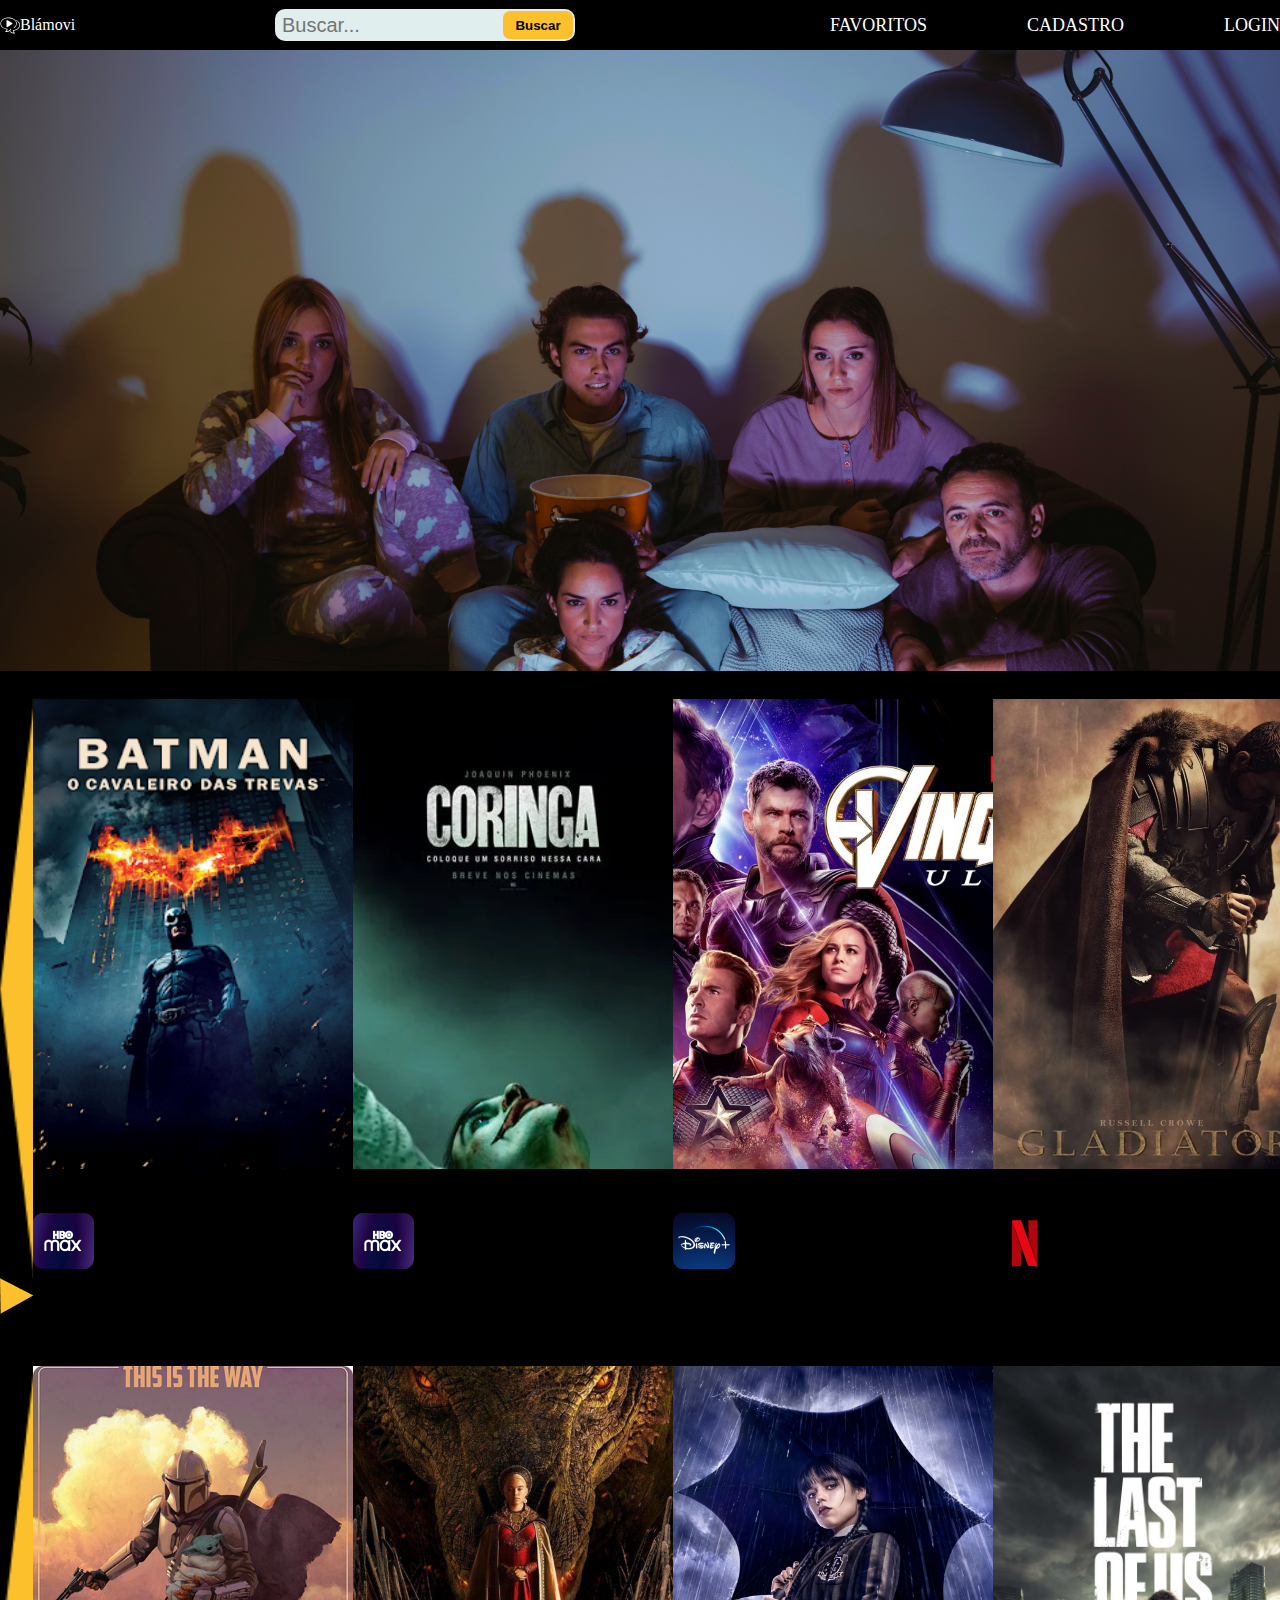
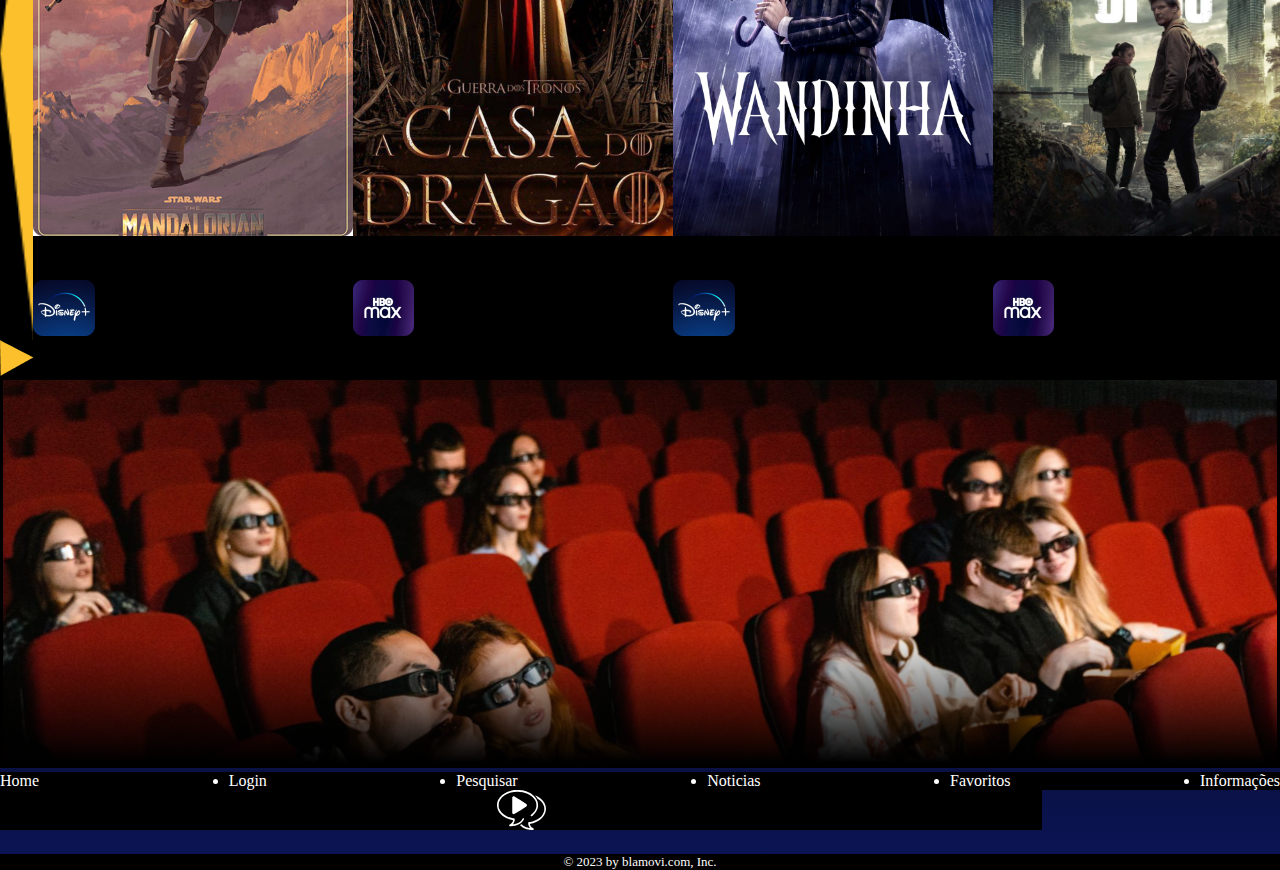
==== Favoritos/index.html @ e5805fcb "alteracoes dos cards" ====
<!DOCTYPE html>
<html lang="pt-BR">

<head>
    <meta charset="UTF-8">
    <meta http-equiv="X-UA-Compatible" content="IE=edge">
    <meta name="viewport" content="width=device-width, initial-scale=1.0">

    <link rel="import" href="../img/fonts-txt/Helvetica-Fonts/helvetica-compressed-5871d14b6903a.otf">
    <link rel="import" href="../img/fonts-txt/TT-Norms-Fonts/TTNorms-Regular.otf">

    <link rel="stylesheet" href="style.css">
    <title>Favoritos</title>
</head>

<body>
    <header>
        <div class="posicionamento_header posicionamento">
            <div class="logo">
                <img src="../img/logo/logo-branco.svg" alt="logo">
                <span>Blámovi</span>
            </div>

            <div id="divBusca">
                <alt="Buscar..." />
                <input type="text" id="txtBusca" placeholder="Buscar..." />
                <button id="btnBusca">Buscar</button>
            </div>
            <nav>
                <a href="">Favoritos</a>
                <a href="">Cadastro</a>
                <a href="">Login</a>
            </nav>
        </div>
    </header>
    <img class="banner-principal" src="../img/banner/banner-(amigos-assistindo).jpg" alt="">

    <main>
        <section class="filmes-favoritos">
            <h2>❤ Filmes Favoritos</h2>
            <div class="card-linha">
                <img src="../img/elementos/Polygon 11.png" alt="">
                <div class="card">
                    <img src="../img/filmes-f/batman-(cav-das-tre).webp" alt="">
                    <h3>Batman: O Cavaleiro das Trevas</h3>
                    <div>
                        <p>disponivel</p>
                        <img src="../img/streams/HBO-MAX.png" alt="">
                    </div>
                </div>

                <div class="card">
                    <img src="../img/filmes-f/joker.webp" alt="">
                    <h3>Joker</h3>
                    <div>
                        <p>disponivel</p>
                        <img src="../img/streams/HBO-MAX.png" alt="">
                    </div>
                </div>

                <div class="card">
                    <img src="../img/filmes-f/vingadores-(end-game).jpg" alt="">
                    <h3>Vingadores: Ultimato</h3>
                    <div>
                        <p>disponivel</p>
                        <img src="../img/streams/DISNEY.png" alt="">
                    </div>
                </div>

                <div class="card">
                    <img src="../img/filmes-f/gladiador.jpg" alt="">
                    <h3>Gladiador</h3>
                    <div>
                        <p>disponivel</p>
                        <img src="../img/streams/NETFLIX.png" alt="">
                    </div>
                </div>
            </div>
            <img src="../img/elementos/Polygon 15.png" alt="">
        </section>

        <h2>❤ Séries Favoritas</h2>

        <section class="series-favoritos">
            <h2>❤ Series Favoritos</h2>
            <div class="card-linha">
                <img src="../img/elementos/Polygon 11.png" alt="">
                <div class="card">
                    <img src="../img/series-f/mandalorian.jpg" alt="">
                    <h3>mandalorian</h3>
                    <div>
                        <p>disponivel</p>
                        <img src="../img/streams/DISNEY.png" alt="">
                    </div>
                </div>

                <div class="card">
                    <img src="../img/series-f/A-casa-dos-dragões.jpg" alt="">
                    <h3>A Casa dos Dragões</h3>
                    <div>
                        <p>disponivel</p>
                        <img src="../img/streams/HBO-MAX.png" alt="">
                    </div>
                </div>

                <div class="card">
                    <img src="../img/series-f/Wandinha.webp" alt="">
                    <h3>Wandinha</h3>
                    <div>
                        <p>disponivel</p>
                        <img src="../img/streams/DISNEY.png" alt="">
                    </div>
                </div>

                <div class="card">
                    <img src="../img/series-f/The-last-of-us.jpg" alt="">
                    <h3>the last of us</h3>
                    <div>
                        <p>disponivel</p>
                        <img src="../img/streams/HBO-MAX.png" alt="">
                    </div>
                </div>
            </div>
            <img src="../img/elementos/Polygon 15.png" alt="">
        </section>

    </main>
    <footer>
        <img class="img-footer" src="../img/footer/cinema_foto_pexels 1 (2).svg" alt="">
        <ul>
            <li>Home</li>
            <li>Login</li>
            <li>Pesquisar</li>
            <li>Noticias</li>
            <li>Favoritos</li>
            <li>Informações</li>
        </ul>
        <img class="img-copy" src="../img/logo/logo-branco.svg" alt="">
        <p class="copyright">© 2023 by blamovi.com, Inc.</p>
    </footer>
</body>

</html>
---- Favoritos/style.css ----
* {
    background-color: var(--preto);
    margin: 0;
    padding: 0;
    box-sizing: border-box;

}

:root {
    --preto: #000000;
    --vermelho: #84141A;
    --branco: #ffffff;
    --azul: #0C1556;
    --amarelo: #FBC02C;

    --font1: 'helvetica-compressed-5871d14b6903a.otf';
    --font2: 'TTNorms-Regular.otf';
}


/* Cabeçalho */
header {
    background-color: var(--preto);
    height: 50px;
    display: flex;
    align-items: center;
    justify-content: center;
}

.posicionamento {
    width: 1400px;
    margin: 0 auto;
}

.posicionamento_header {
    display: flex;
    justify-content: space-between;
    align-items: center;
}

.posicionamento_header img {
    width: 20px;
    height: 27px;
}

.logo {
    display: flex;
    align-items: center;
    color: var(--branco);
    width: 20px;
    height: 27px;
}

header nav {
    /* background-color: brown; */
    display: flex;
    justify-content: space-between;
    align-items: center;
    width: 450px;
}

header a {
    color: var(--branco);
    text-transform: uppercase;
    text-decoration: none;
    font-family: var(--font1);
    font-size: 18px;
}

/* barra de pesquisa */

#divBusca {
    background-color: #E0EEEE;
    border: solid 2px #fdf9f900;
    border-radius: 10px;
    width: 300px;
    height: 32px;

}

#txtBusca {
    float: left;
    background-color: transparent;
    padding-left: 5px;
    font-size: 20px;
    border: none;
    height: 28px;
    width: 191px;
}

#btnBusca {
    border: none;
    float: right;
    height: 28px;
    border-radius: 7px;
    width: 70px;
    font-weight: bold;
    background: #FBC02C;
    ;
}

#divBusca img {
    float: left;
}

/* Banner principal */
.banner-principal {
    width: 100%;
}

h1 {
    color: var(--amarelo);
    font-size: 50px;
    text-align: center;
}

/* seção filmes e series  */
.card-linha{
    display: flex;
}
.card>img{
    height: 470px;
    width: 320px;
    object-fit: cover;
}






/* .banner_s,
.banner_f{
    width: 1800px;
    height: 930px;
} */

h2 {
    font-size: 20px;
    font-family: var(--font2);
}


/* footer */

.img-footer {
    width: 100%;
}

ul {
    color: var(--branco);
    display: flex;
    justify-content: space-between;
    text-align: center;
}

footer {
    background: linear-gradient(180deg, rgba(0, 0, 0, 0) 0%, #0C1556 100%);
}

.img-copy {
    padding: 0 31em;
}

.copyright {
    text-align: center;
    color: #FFFFFF;
    font-size: 13px;
    margin: 20px 0 0;
}
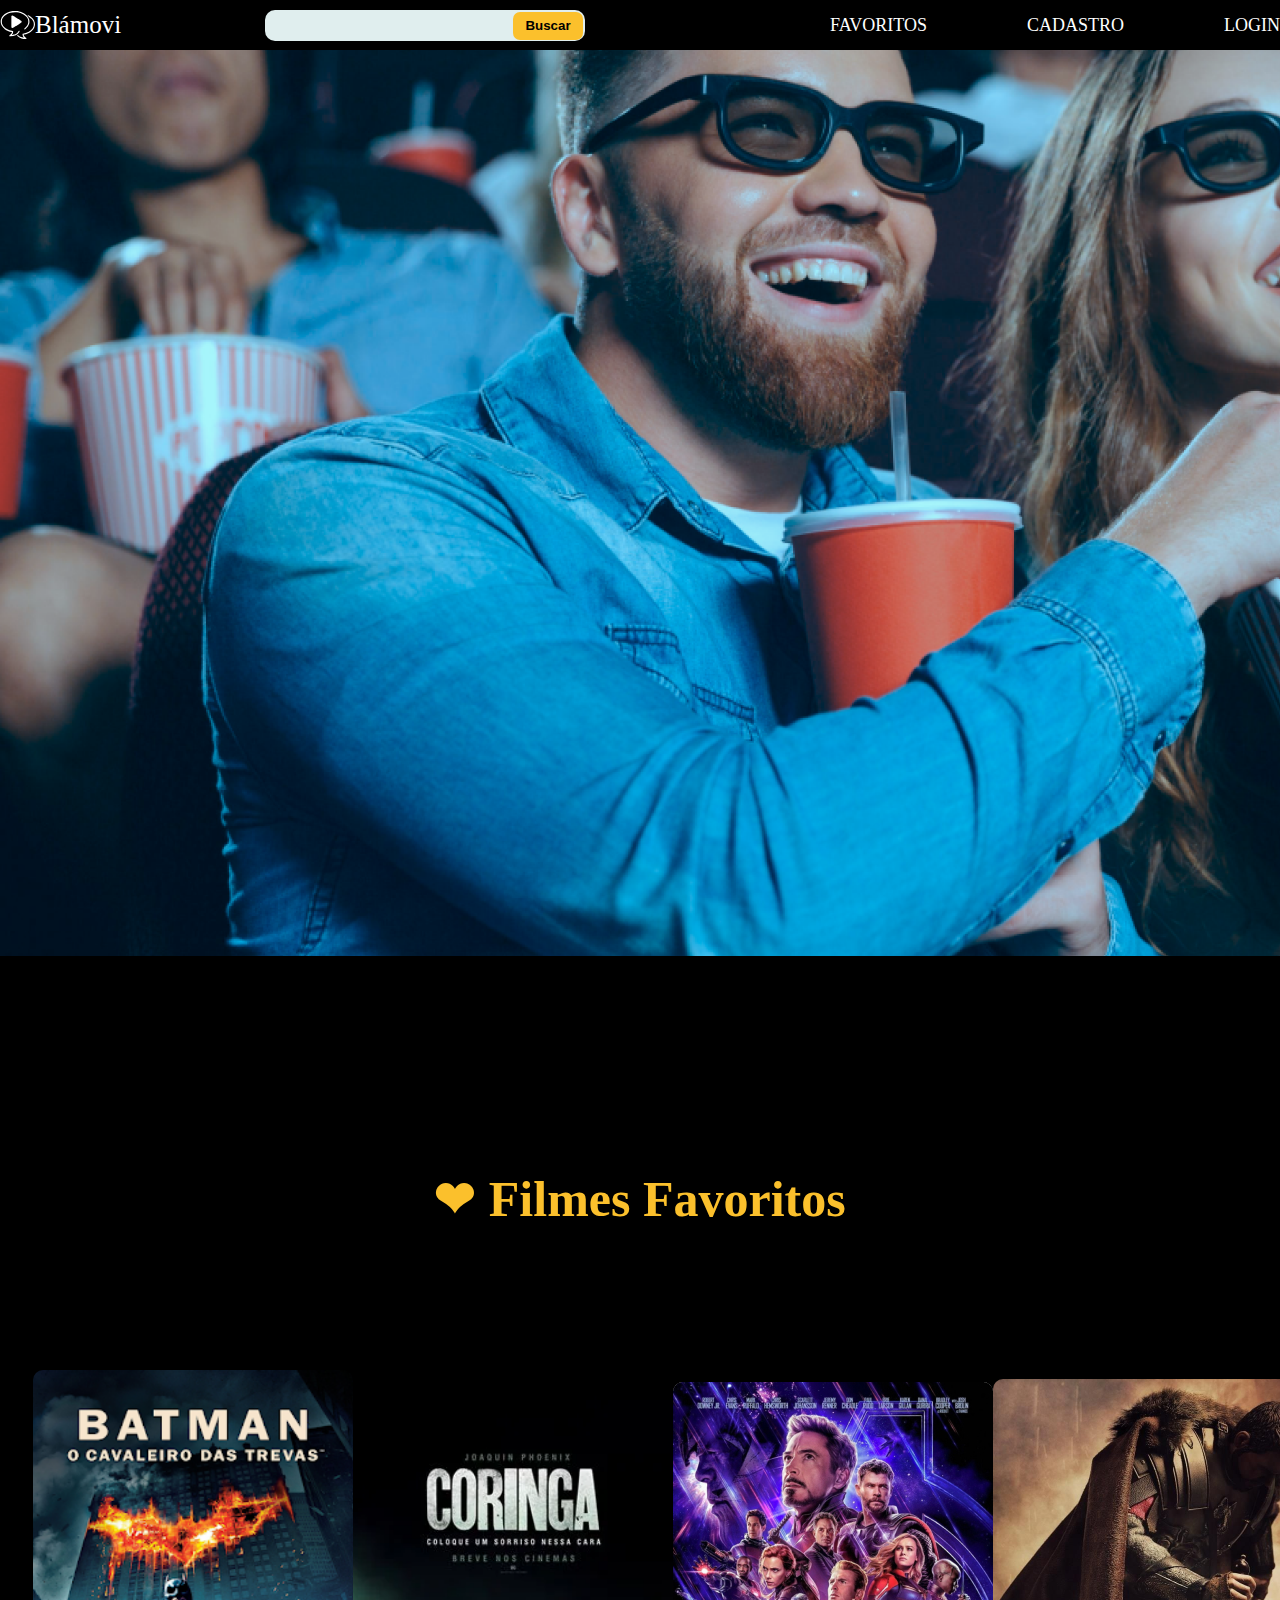
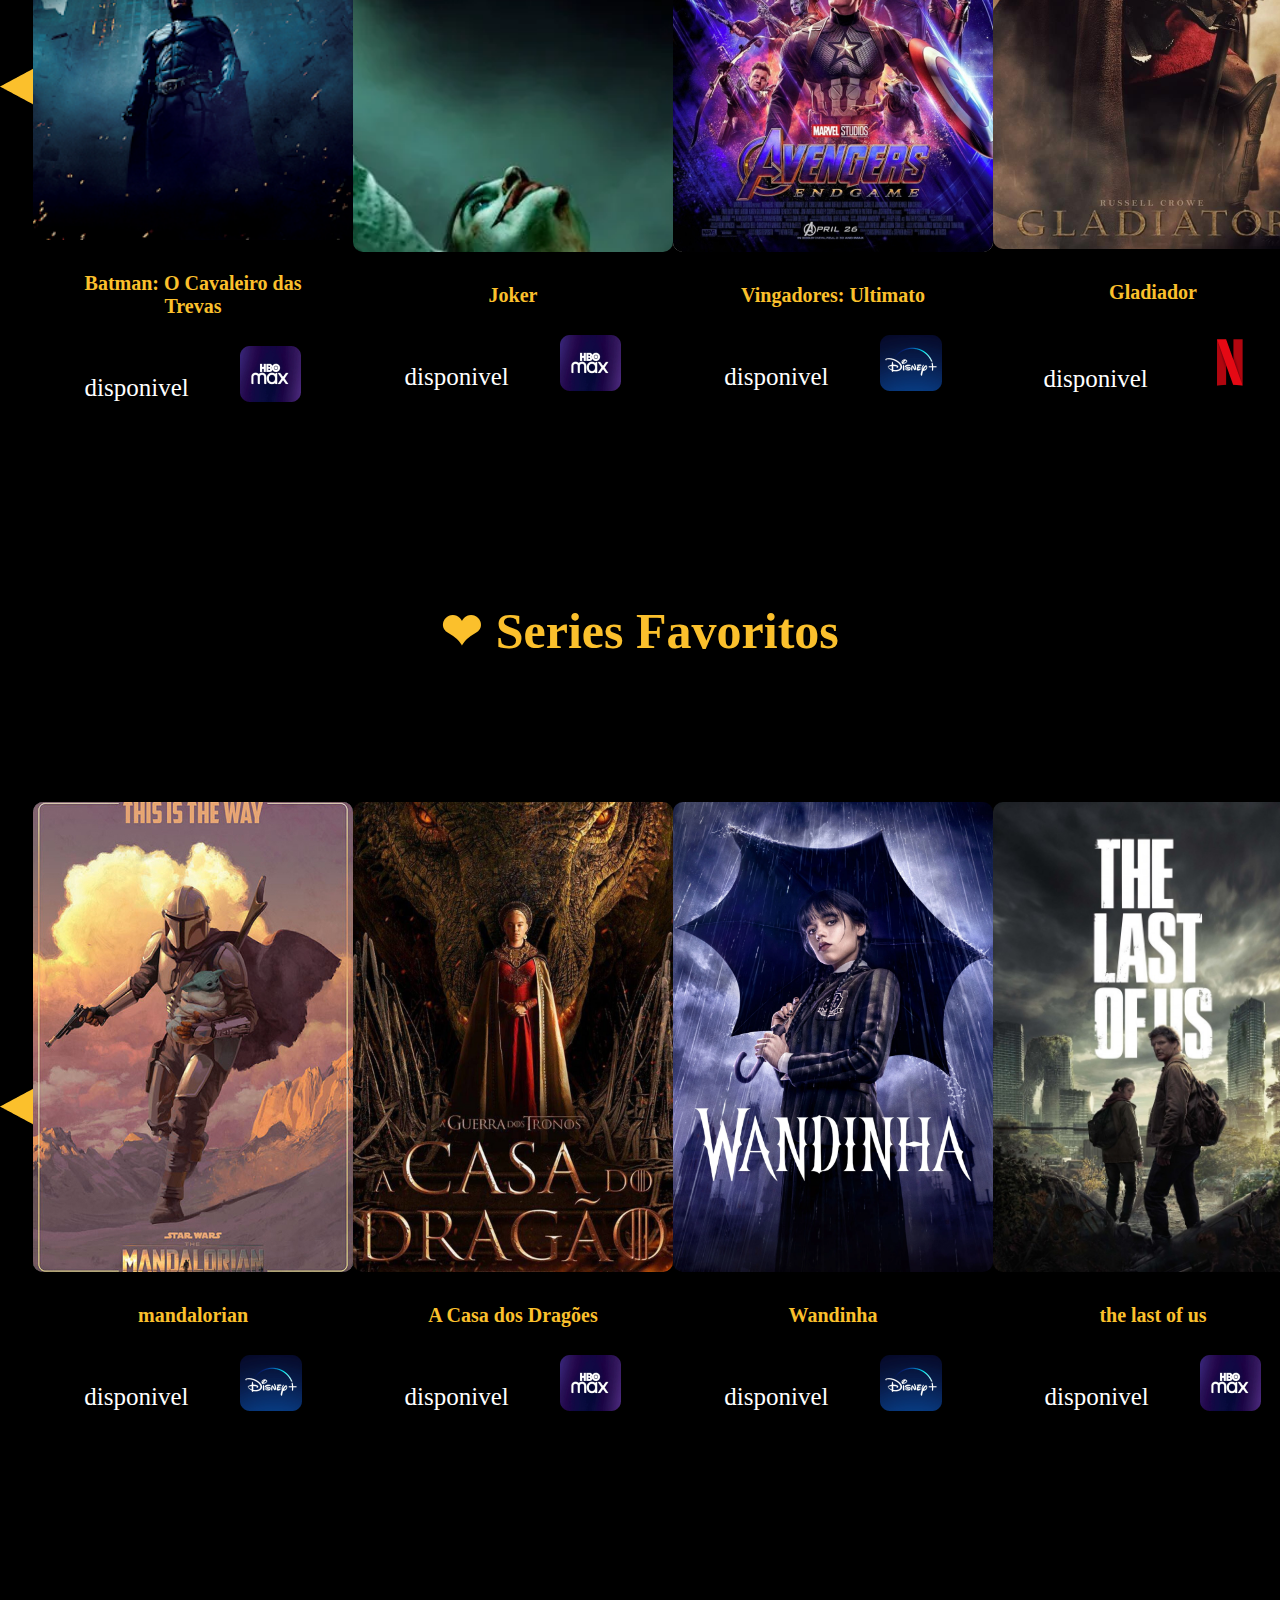
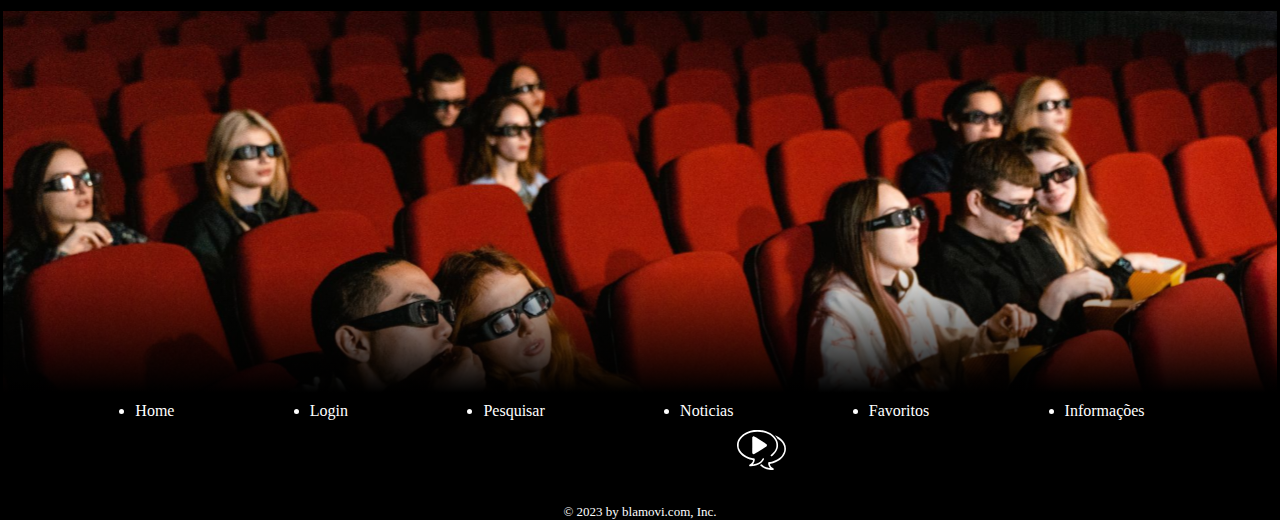
==== commit 2e79088f: "ajuste do site" ====
--- a/Favoritos/index.html
+++ b/Favoritos/index.html
@@ -23,7 +23,7 @@
 
             <div id="divBusca">
                 <alt="Buscar..." />
-                <input type="text" id="txtBusca" placeholder="Buscar..." />
+                <input type="text" id="txtBusca" placeholder="" />
                 <button id="btnBusca">Buscar</button>
             </div>
             <nav>
@@ -33,9 +33,15 @@
             </nav>
         </div>
     </header>
-    <img class="banner-principal" src="../img/banner/banner-(amigos-assistindo).jpg" alt="">
+    
+    <main>
+        <section class="banner_principal">
+            <div>
+                <img class="banner" src="../img/banner/banner2 1.png" alt="">
+                <img src="../img/logo/logo-preto.svg" alt="">
+            </div>
+        </section>
 
-    <main>
         <section class="filmes-favoritos">
             <h2>❤ Filmes Favoritos</h2>
             <div class="card-linha">
@@ -44,7 +50,7 @@
                     <img src="../img/filmes-f/batman-(cav-das-tre).webp" alt="">
                     <h3>Batman: O Cavaleiro das Trevas</h3>
                     <div>
-                        <p>disponivel</p>
+                        <span>disponivel</span>
                         <img src="../img/streams/HBO-MAX.png" alt="">
                     </div>
                 </div>
@@ -53,16 +59,16 @@
                     <img src="../img/filmes-f/joker.webp" alt="">
                     <h3>Joker</h3>
                     <div>
-                        <p>disponivel</p>
+                        <span>disponivel</span>
                         <img src="../img/streams/HBO-MAX.png" alt="">
                     </div>
                 </div>
 
                 <div class="card">
-                    <img src="../img/filmes-f/vingadores-(end-game).jpg" alt="">
+                    <img src="../img/filmes-f/image 111.jpg" alt="">
                     <h3>Vingadores: Ultimato</h3>
                     <div>
-                        <p>disponivel</p>
+                        <span>disponivel</span>
                         <img src="../img/streams/DISNEY.png" alt="">
                     </div>
                 </div>
@@ -71,15 +77,14 @@
                     <img src="../img/filmes-f/gladiador.jpg" alt="">
                     <h3>Gladiador</h3>
                     <div>
-                        <p>disponivel</p>
+                        <span>disponivel</span>
                         <img src="../img/streams/NETFLIX.png" alt="">
                     </div>
                 </div>
+                <img src="../img/elementos/Polygon 15.png" alt="">
             </div>
-            <img src="../img/elementos/Polygon 15.png" alt="">
         </section>
 
-        <h2>❤ Séries Favoritas</h2>
 
         <section class="series-favoritos">
             <h2>❤ Series Favoritos</h2>
@@ -89,7 +94,7 @@
                     <img src="../img/series-f/mandalorian.jpg" alt="">
                     <h3>mandalorian</h3>
                     <div>
-                        <p>disponivel</p>
+                        <span>disponivel</span>
                         <img src="../img/streams/DISNEY.png" alt="">
                     </div>
                 </div>
@@ -98,7 +103,7 @@
                     <img src="../img/series-f/A-casa-dos-dragões.jpg" alt="">
                     <h3>A Casa dos Dragões</h3>
                     <div>
-                        <p>disponivel</p>
+                        <span>disponivel</span>
                         <img src="../img/streams/HBO-MAX.png" alt="">
                     </div>
                 </div>
@@ -107,7 +112,7 @@
                     <img src="../img/series-f/Wandinha.webp" alt="">
                     <h3>Wandinha</h3>
                     <div>
-                        <p>disponivel</p>
+                        <span>disponivel</span>
                         <img src="../img/streams/DISNEY.png" alt="">
                     </div>
                 </div>
@@ -116,12 +121,12 @@
                     <img src="../img/series-f/The-last-of-us.jpg" alt="">
                     <h3>the last of us</h3>
                     <div>
-                        <p>disponivel</p>
+                        <span>disponivel</span>
                         <img src="../img/streams/HBO-MAX.png" alt="">
                     </div>
                 </div>
+                <img src="../img/elementos/Polygon 15.png" alt="">
             </div>
-            <img src="../img/elementos/Polygon 15.png" alt="">
         </section>
 
     </main>
@@ -135,8 +140,10 @@
             <li>Favoritos</li>
             <li>Informações</li>
         </ul>
-        <img class="img-copy" src="../img/logo/logo-branco.svg" alt="">
-        <p class="copyright">© 2023 by blamovi.com, Inc.</p>
+        <div>
+            <img class="img-copy" src="../img/logo/logo-branco.svg" alt="">
+            <p class="copyright">© 2023 by blamovi.com, Inc.</p>
+        </div>
     </footer>
 </body>
 
--- a/Favoritos/style.css
+++ b/Favoritos/style.css
@@ -39,8 +39,12 @@
 }
 
 .posicionamento_header img {
-    width: 20px;
-    height: 27px;
+    width: 35px;
+    height: 28px;
+}
+
+.posicionamento_header>span {
+    padding-left: 10px;
 }
 
 .logo {
@@ -73,8 +77,8 @@
     background-color: #E0EEEE;
     border: solid 2px #fdf9f900;
     border-radius: 10px;
-    width: 300px;
-    height: 32px;
+    width: 320px;
+    height: 31px;
 
 }
 
@@ -104,62 +108,87 @@
 }
 
 /* Banner principal */
-.banner-principal {
+.banner_principal {
     width: 100%;
+    height: 920px;
+    display: flex;
+
 }
 
-h1 {
+h2,
+h3 {
+    font-family: var(--font2);
     color: var(--amarelo);
-    font-size: 50px;
     text-align: center;
 }
 
+h2 {
+    margin-top: 200px;
+    font-size: 50px;
+    text-align: center;
+    height: 200px;
+    padding: 0;
+}
+
+h3 {
+    padding: 28px;
+    font-size: 20px;
+}
+
+span {
+
+    color: var(--branco);
+    font-size: 25px;
+    text-align: center;
+}
+
+
 /* seção filmes e series  */
-.card-linha{
+
+.card-linha {
     display: flex;
+    justify-content: space-between;
+    align-items: center;
 }
-.card>img{
+
+.card>img {
     height: 470px;
     width: 320px;
     object-fit: cover;
+    border-radius: 10px;
+}
+
+.card>div {
+    display: flex;
+    justify-content: space-evenly;
+    align-items: flex-end;
 }
 
 
 
+/* footer */
 
 
-
-/* .banner_s,
-.banner_f{
-    width: 1800px;
-    height: 930px;
-} */
-
-h2 {
-    font-size: 20px;
-    font-family: var(--font2);
-}
-
-
-/* footer */
-
 .img-footer {
+    margin-top: 200px;
     width: 100%;
+    background: linear-gradient(180deg, rgba(0, 0, 0, 0) 66.67%, #000000 100%), url(cinema_foto_pexels.jpg);
+    box-shadow: 0px 4px 4px rgba(0, 0, 0, 0.46);
 }
 
 ul {
     color: var(--branco);
     display: flex;
-    justify-content: space-between;
+    justify-content: space-evenly;
     text-align: center;
 }
 
-footer {
-    background: linear-gradient(180deg, rgba(0, 0, 0, 0) 0%, #0C1556 100%);
+footer>div {
+    text-align: end;
 }
 
 .img-copy {
-    padding: 0 31em;
+    padding: 10px 46em;
 }
 
 .copyright {
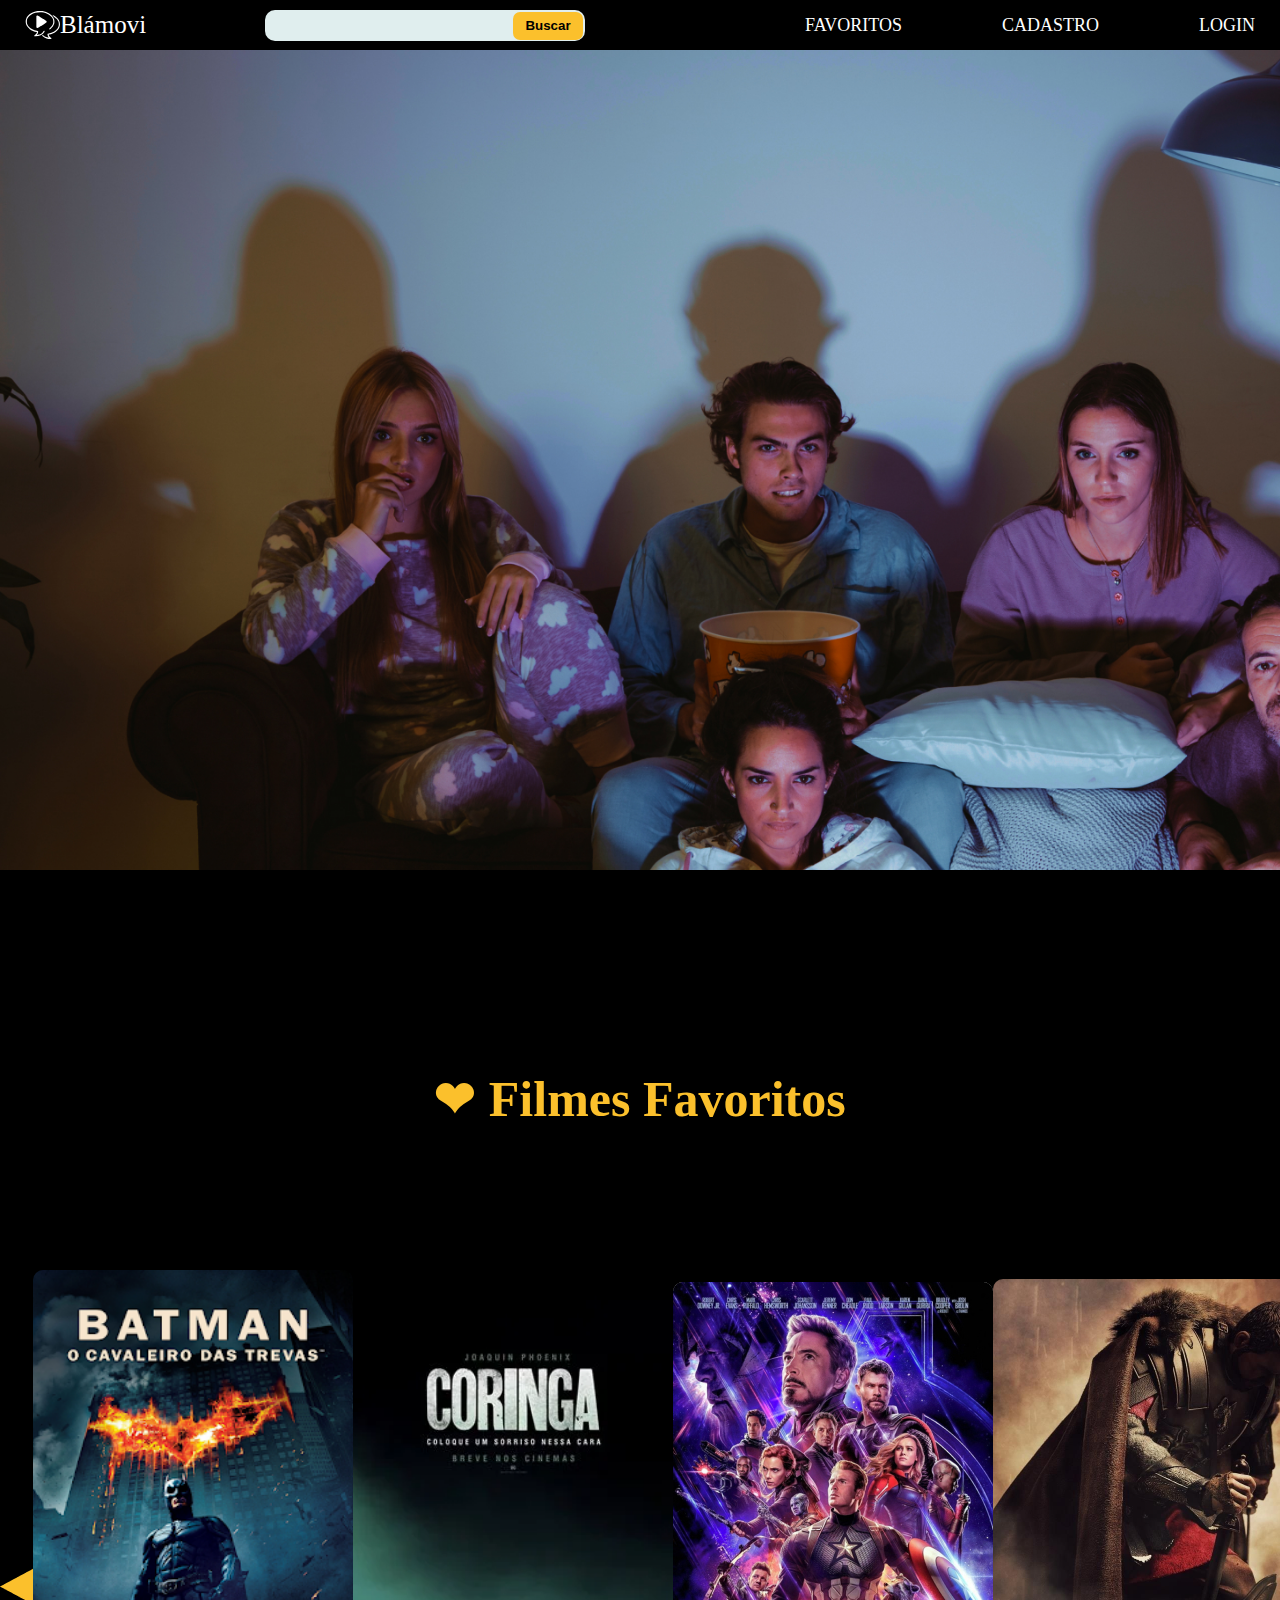
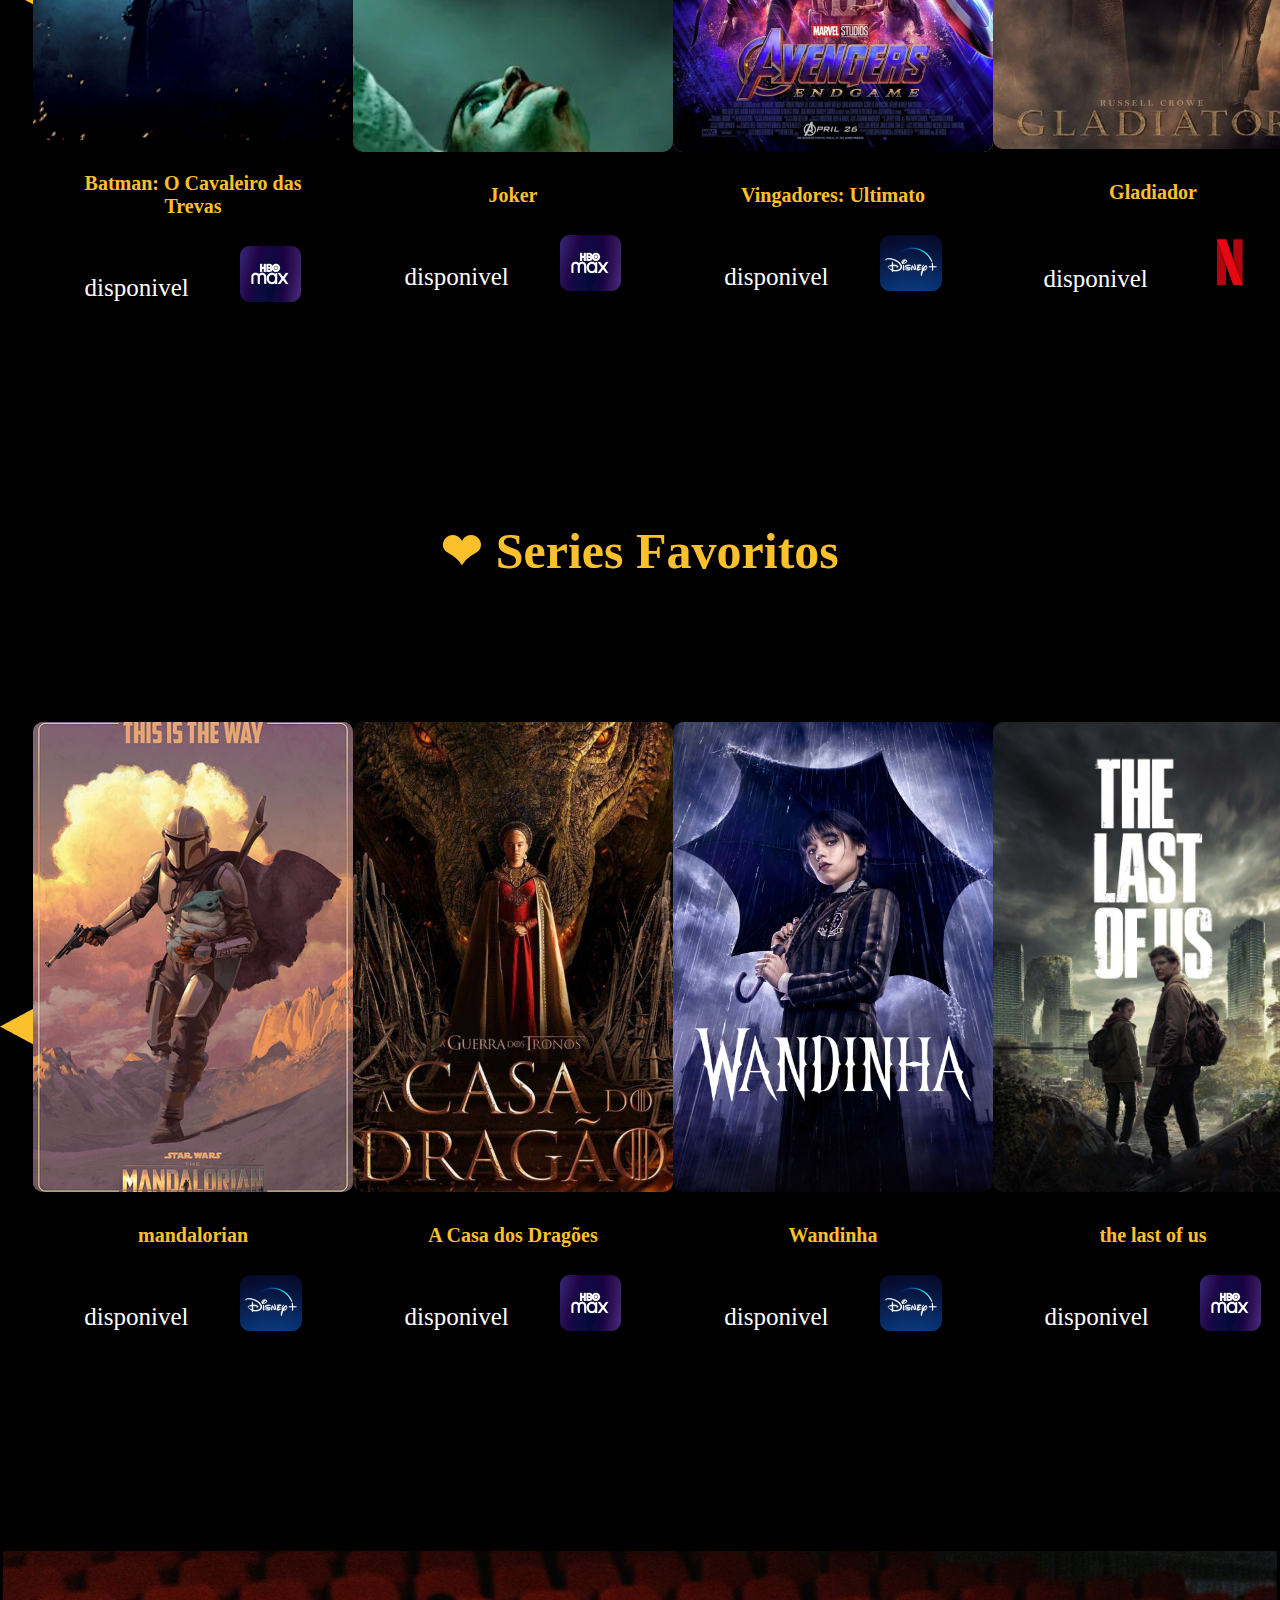
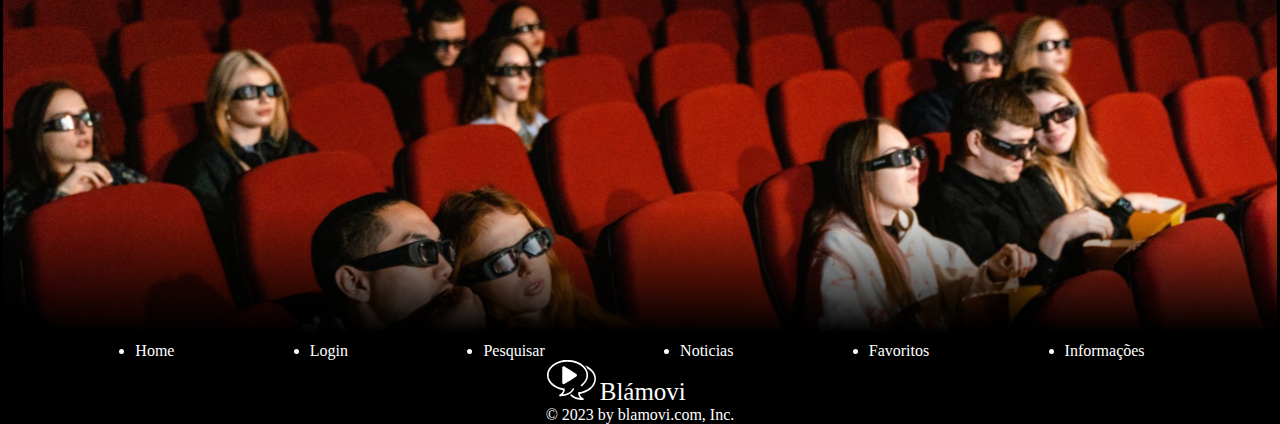
==== commit 34bc94ad: "corrigindo espaçamentos 1" ====
--- a/Favoritos/index.html
+++ b/Favoritos/index.html
@@ -20,7 +20,6 @@
                 <img src="../img/logo/logo-branco.svg" alt="logo">
                 <span>Blámovi</span>
             </div>
-
             <div id="divBusca">
                 <alt="Buscar..." />
                 <input type="text" id="txtBusca" placeholder="" />
@@ -33,13 +32,9 @@
             </nav>
         </div>
     </header>
-    
+
     <main>
-        <section class="banner_principal">
-            <div>
-                <img class="banner" src="../img/banner/banner2 1.png" alt="">
-                <img src="../img/logo/logo-preto.svg" alt="">
-            </div>
+        <section class="banner">
         </section>
 
         <section class="filmes-favoritos">
@@ -141,8 +136,11 @@
             <li>Informações</li>
         </ul>
         <div>
-            <img class="img-copy" src="../img/logo/logo-branco.svg" alt="">
-            <p class="copyright">© 2023 by blamovi.com, Inc.</p>
+            <div>
+                <img class="img-copy" src="../img/logo/logo-branco.svg" alt="">
+                <span>Blámovi</span>
+                <p>© 2023 by blamovi.com, Inc.</p>
+            </div>
         </div>
     </footer>
 </body>
--- a/Favoritos/style.css
+++ b/Favoritos/style.css
@@ -3,6 +3,7 @@
     margin: 0;
     padding: 0;
     box-sizing: border-box;
+    background-size: cover;
 
 }
 
@@ -22,6 +23,7 @@
 header {
     background-color: var(--preto);
     height: 50px;
+    padding: 25px;
     display: flex;
     align-items: center;
     justify-content: center;
@@ -88,8 +90,9 @@
     padding-left: 5px;
     font-size: 20px;
     border: none;
-    height: 28px;
-    width: 191px;
+    height: 27px;
+    width: 243px;
+    border-radius: 8px;
 }
 
 #btnBusca {
@@ -108,11 +111,20 @@
 }
 
 /* Banner principal */
-.banner_principal {
-    width: 100%;
-    height: 920px;
-    display: flex;
-
+.banner {
+    background-image: url("../img/banner/banner-\(amigos-assistindo\).jpg");
+    height: calc(100vh - 80px);
+    background-size: cover;
+    color: var(--branco);
+    font-family: var(--font1);
+    display: flex;
+    justify-content: center;
+    align-items: center;
+}
+
+.banner>div>img {
+    background-size: contain;
+    position: absolute;
 }
 
 h2,
@@ -125,9 +137,7 @@
 h2 {
     margin-top: 200px;
     font-size: 50px;
-    text-align: center;
     height: 200px;
-    padding: 0;
 }
 
 h3 {
@@ -149,6 +159,7 @@
     display: flex;
     justify-content: space-between;
     align-items: center;
+    padding: 0 20px 20px 0;
 }
 
 .card>img {
@@ -172,6 +183,7 @@
 .img-footer {
     margin-top: 200px;
     width: 100%;
+    background-size: cover;
     background: linear-gradient(180deg, rgba(0, 0, 0, 0) 66.67%, #000000 100%), url(cinema_foto_pexels.jpg);
     box-shadow: 0px 4px 4px rgba(0, 0, 0, 0.46);
 }
@@ -184,16 +196,16 @@
 }
 
 footer>div {
-    text-align: end;
-}
-
-.img-copy {
-    padding: 10px 46em;
-}
-
-.copyright {
-    text-align: center;
-    color: #FFFFFF;
-    font-size: 13px;
-    margin: 20px 0 0;
-}+    display: flex;
+    align-items: center;
+    justify-content: space-evenly;
+    color: var(--branco);
+}
+footer>div>span,p{
+    text-align: center;
+}
+
+footer>div>img {
+    width: 20px;
+    height: 27px;
+}
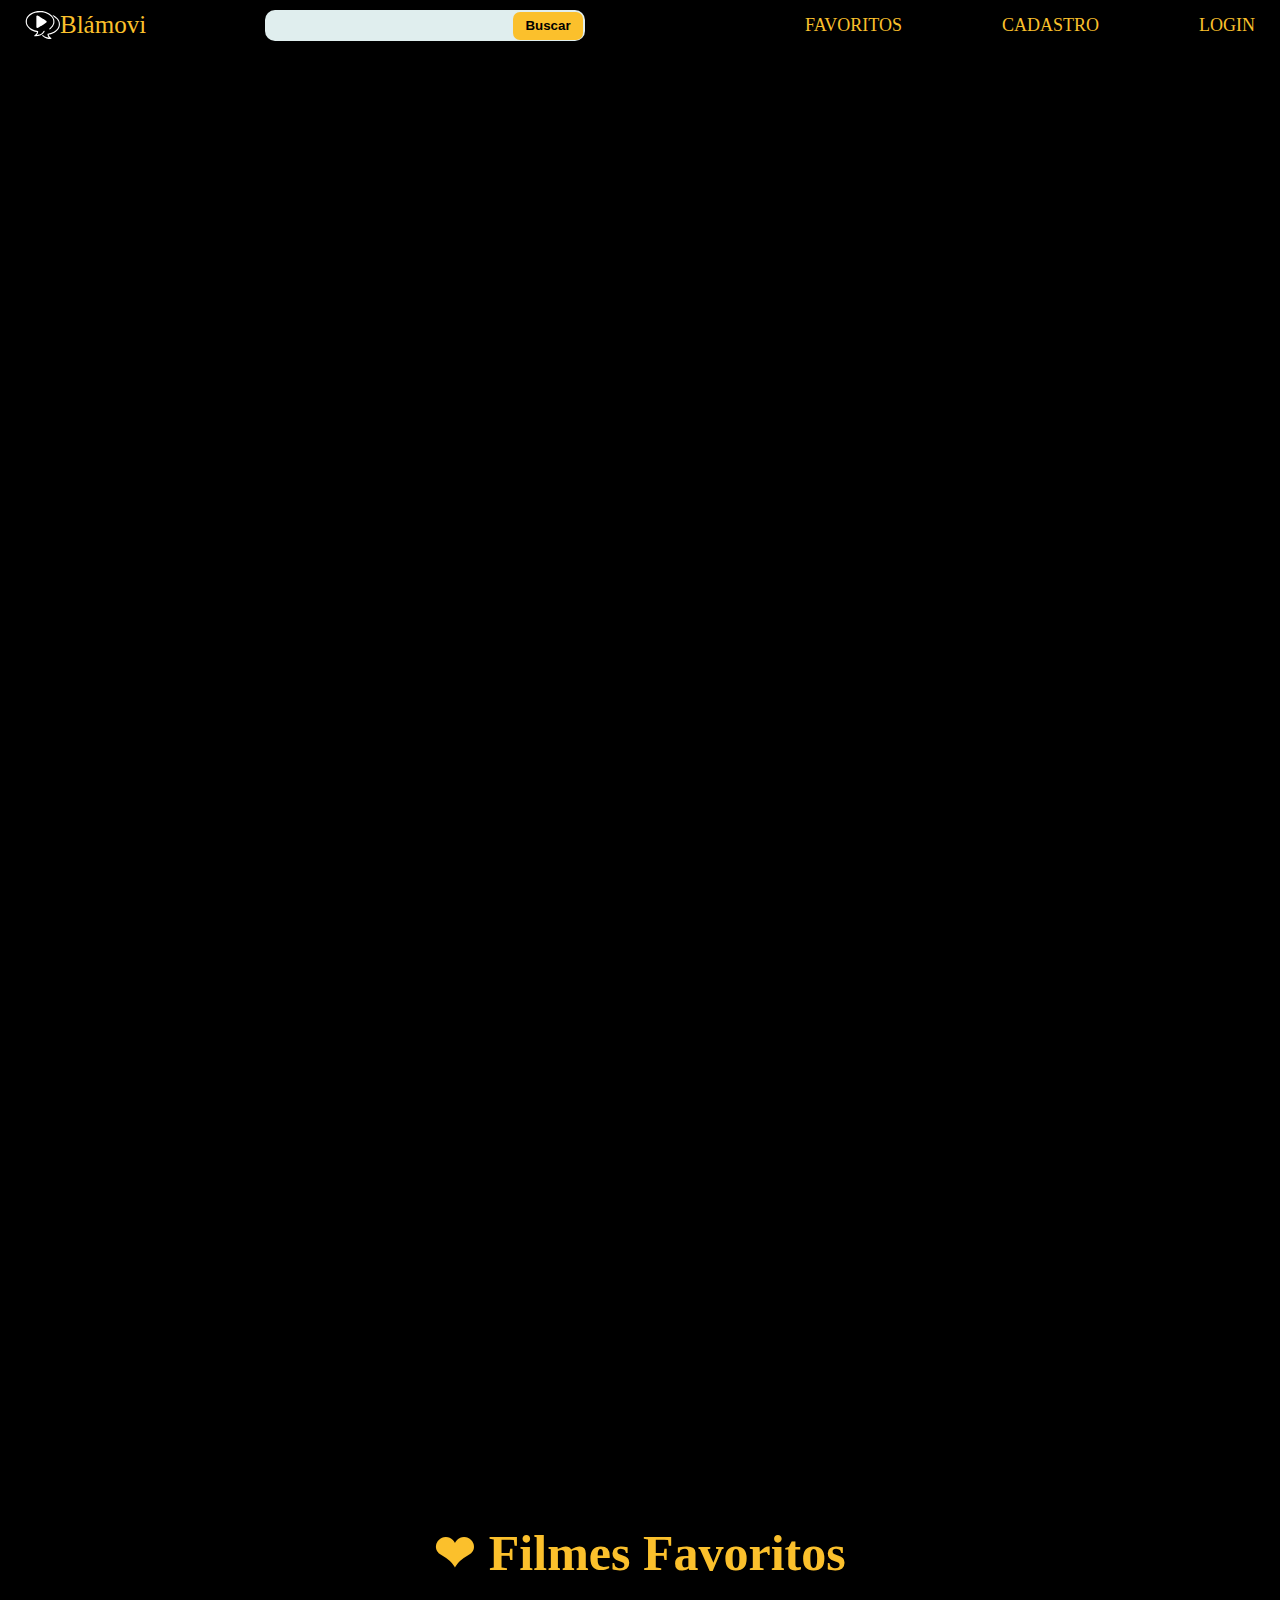
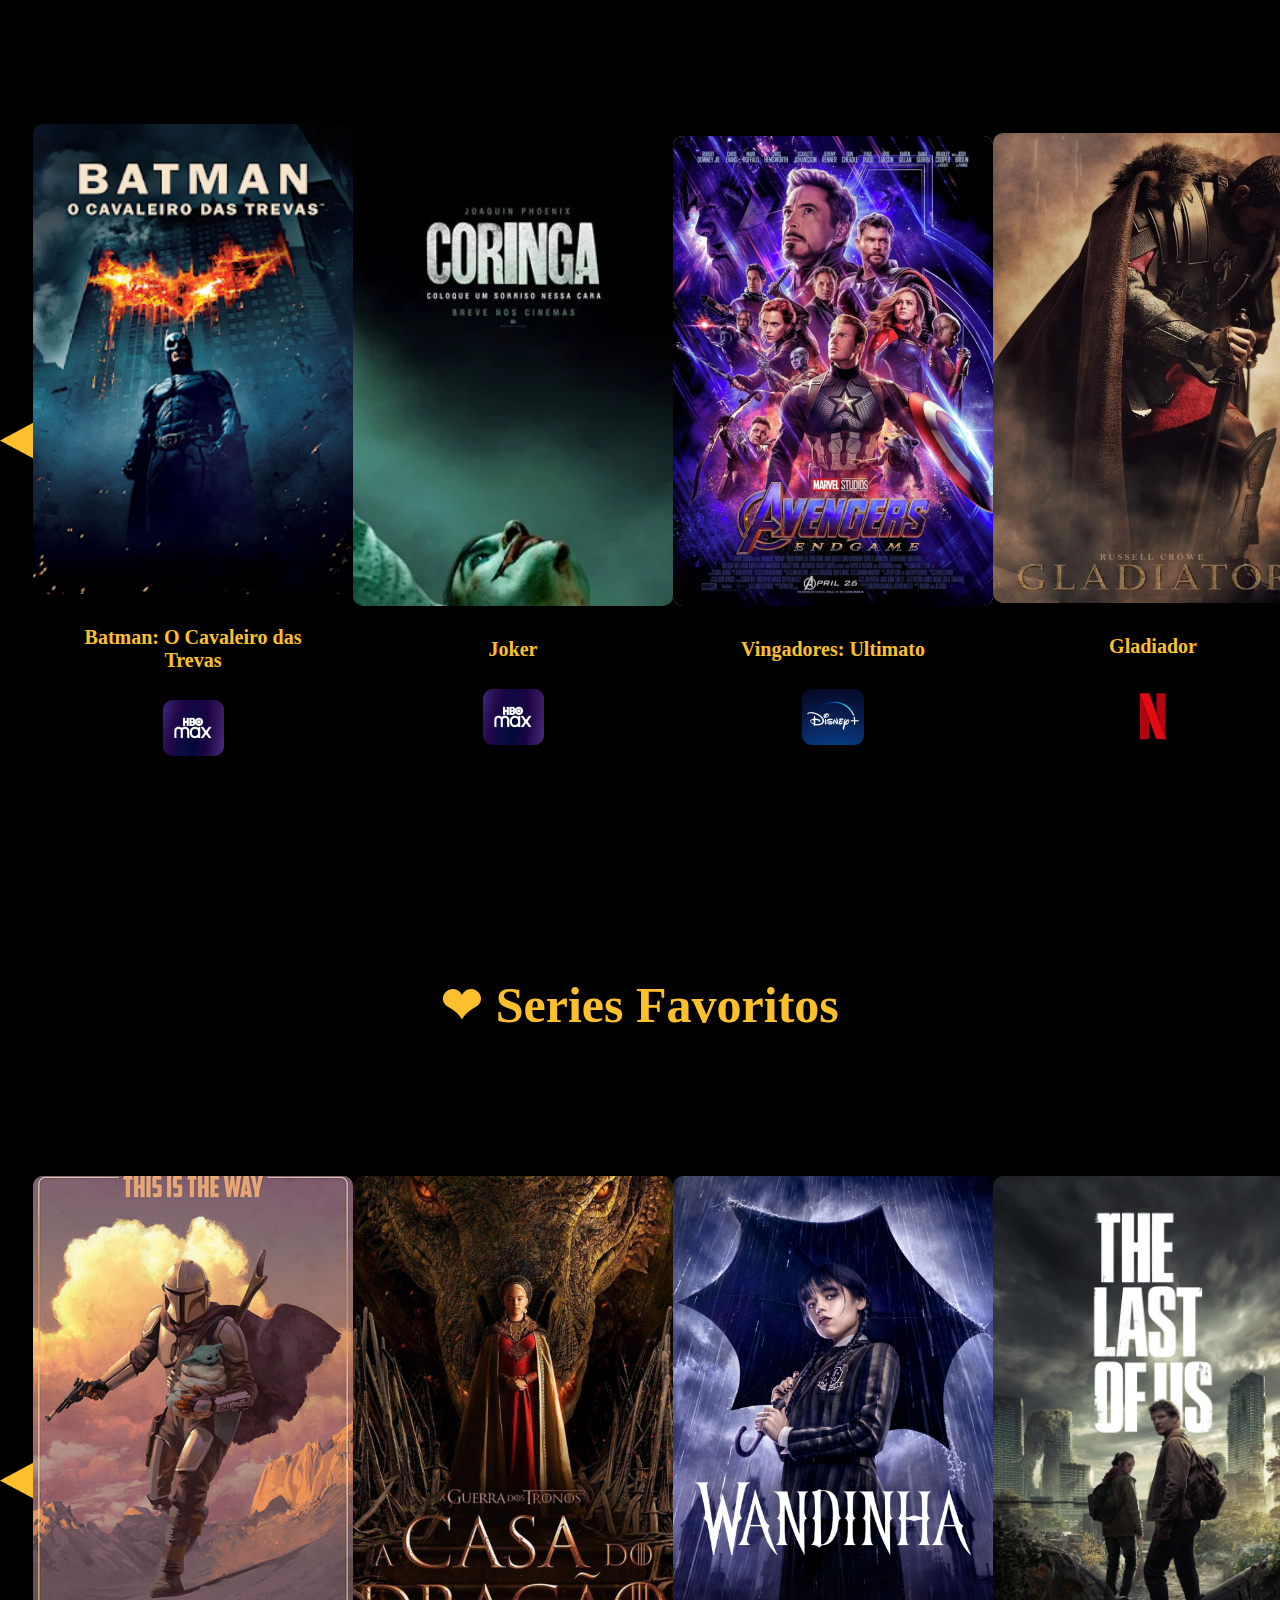
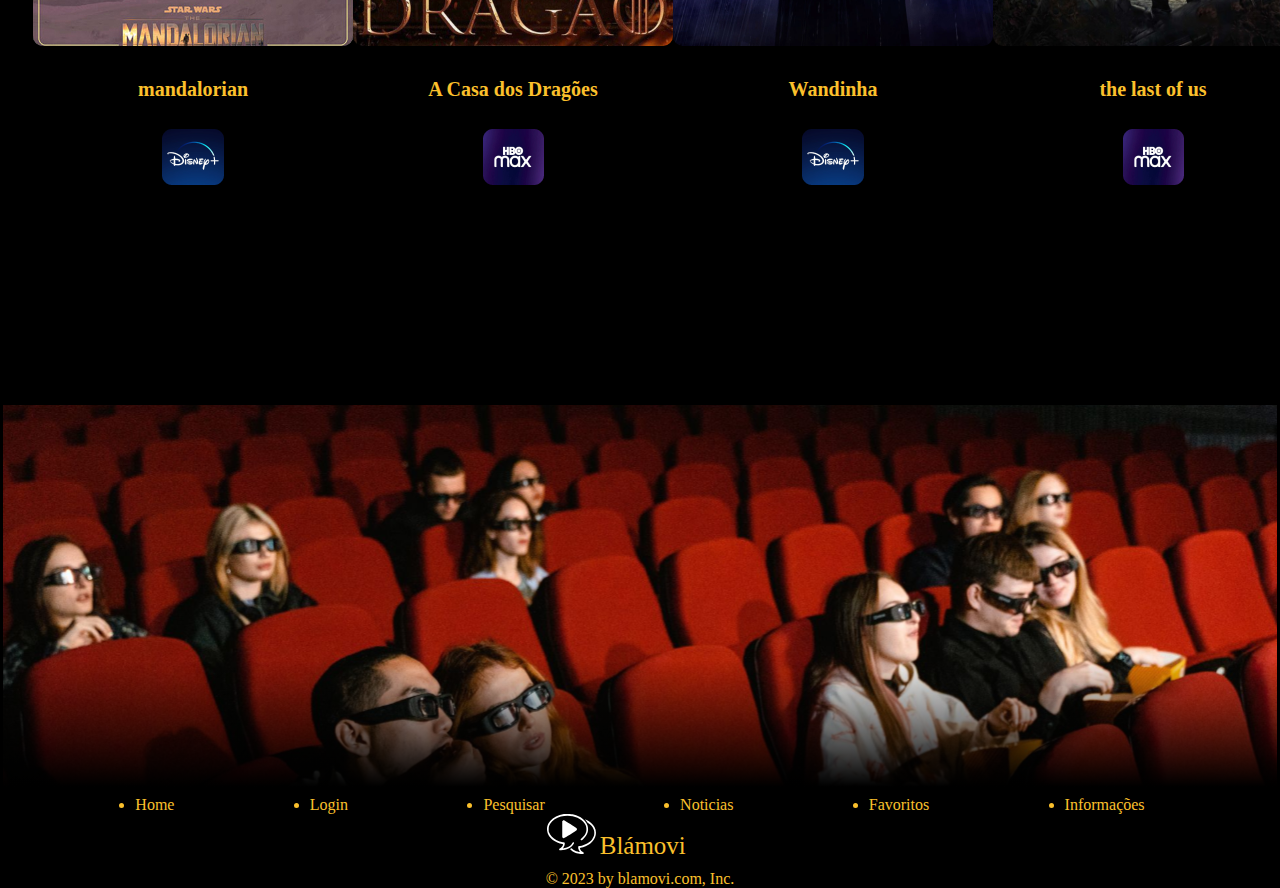
==== commit 1ed1c8fd: "troca de banner" ====
--- a/Favoritos/index.html
+++ b/Favoritos/index.html
@@ -8,6 +8,8 @@
 
     <link rel="import" href="../img/fonts-txt/Helvetica-Fonts/helvetica-compressed-5871d14b6903a.otf">
     <link rel="import" href="../img/fonts-txt/TT-Norms-Fonts/TTNorms-Regular.otf">
+    <link href="https://fonts.googleapis.com/css2?family=Kosugi+Maru&family=Nova+Flat&family=Poppins:wght@200;300;400;600;900&display=swap"
+        rel="stylesheet">
 
     <link rel="stylesheet" href="style.css">
     <title>Favoritos</title>
@@ -28,7 +30,7 @@
             <nav>
                 <a href="">Favoritos</a>
                 <a href="">Cadastro</a>
-                <a href="">Login</a>
+                <a href="../Login/login.html">Login</a>
             </nav>
         </div>
     </header>
@@ -45,7 +47,7 @@
                     <img src="../img/filmes-f/batman-(cav-das-tre).webp" alt="">
                     <h3>Batman: O Cavaleiro das Trevas</h3>
                     <div>
-                        <span>disponivel</span>
+                        
                         <img src="../img/streams/HBO-MAX.png" alt="">
                     </div>
                 </div>
@@ -54,7 +56,7 @@
                     <img src="../img/filmes-f/joker.webp" alt="">
                     <h3>Joker</h3>
                     <div>
-                        <span>disponivel</span>
+                       
                         <img src="../img/streams/HBO-MAX.png" alt="">
                     </div>
                 </div>
@@ -63,7 +65,7 @@
                     <img src="../img/filmes-f/image 111.jpg" alt="">
                     <h3>Vingadores: Ultimato</h3>
                     <div>
-                        <span>disponivel</span>
+                        
                         <img src="../img/streams/DISNEY.png" alt="">
                     </div>
                 </div>
@@ -72,7 +74,7 @@
                     <img src="../img/filmes-f/gladiador.jpg" alt="">
                     <h3>Gladiador</h3>
                     <div>
-                        <span>disponivel</span>
+                        
                         <img src="../img/streams/NETFLIX.png" alt="">
                     </div>
                 </div>
@@ -89,7 +91,7 @@
                     <img src="../img/series-f/mandalorian.jpg" alt="">
                     <h3>mandalorian</h3>
                     <div>
-                        <span>disponivel</span>
+                       
                         <img src="../img/streams/DISNEY.png" alt="">
                     </div>
                 </div>
@@ -98,7 +100,7 @@
                     <img src="../img/series-f/A-casa-dos-dragões.jpg" alt="">
                     <h3>A Casa dos Dragões</h3>
                     <div>
-                        <span>disponivel</span>
+                        
                         <img src="../img/streams/HBO-MAX.png" alt="">
                     </div>
                 </div>
@@ -107,7 +109,7 @@
                     <img src="../img/series-f/Wandinha.webp" alt="">
                     <h3>Wandinha</h3>
                     <div>
-                        <span>disponivel</span>
+                       
                         <img src="../img/streams/DISNEY.png" alt="">
                     </div>
                 </div>
@@ -116,7 +118,7 @@
                     <img src="../img/series-f/The-last-of-us.jpg" alt="">
                     <h3>the last of us</h3>
                     <div>
-                        <span>disponivel</span>
+                    
                         <img src="../img/streams/HBO-MAX.png" alt="">
                     </div>
                 </div>
--- a/Favoritos/style.css
+++ b/Favoritos/style.css
@@ -66,7 +66,7 @@
 }
 
 header a {
-    color: var(--branco);
+    color: var(--amarelo);
     text-transform: uppercase;
     text-decoration: none;
     font-family: var(--font1);
@@ -112,8 +112,8 @@
 
 /* Banner principal */
 .banner {
-    background-image: url("../img/banner/banner-\(amigos-assistindo\).jpg");
-    height: calc(100vh - 80px);
+    background-image: url("../img/banner/Frame\ 9.svg");
+    height: calc(153vh - 103px);
     background-size: cover;
     color: var(--branco);
     font-family: var(--font1);
@@ -123,7 +123,8 @@
 }
 
 .banner>div>img {
-    background-size: contain;
+    height: calc(100vh - 80px);
+    background-size: cover;
     position: absolute;
 }
 
@@ -141,13 +142,14 @@
 }
 
 h3 {
+    color: var(--amarelo);
     padding: 28px;
     font-size: 20px;
 }
 
 span {
 
-    color: var(--branco);
+    color: var(--amarelo);
     font-size: 25px;
     text-align: center;
 }
@@ -189,7 +191,7 @@
 }
 
 ul {
-    color: var(--branco);
+    color: var(--amarelo);
     display: flex;
     justify-content: space-evenly;
     text-align: center;
@@ -202,6 +204,8 @@
     color: var(--branco);
 }
 footer>div>span,p{
+    margin-top: 10px;
+    color: var(--amarelo);
     text-align: center;
 }
 
